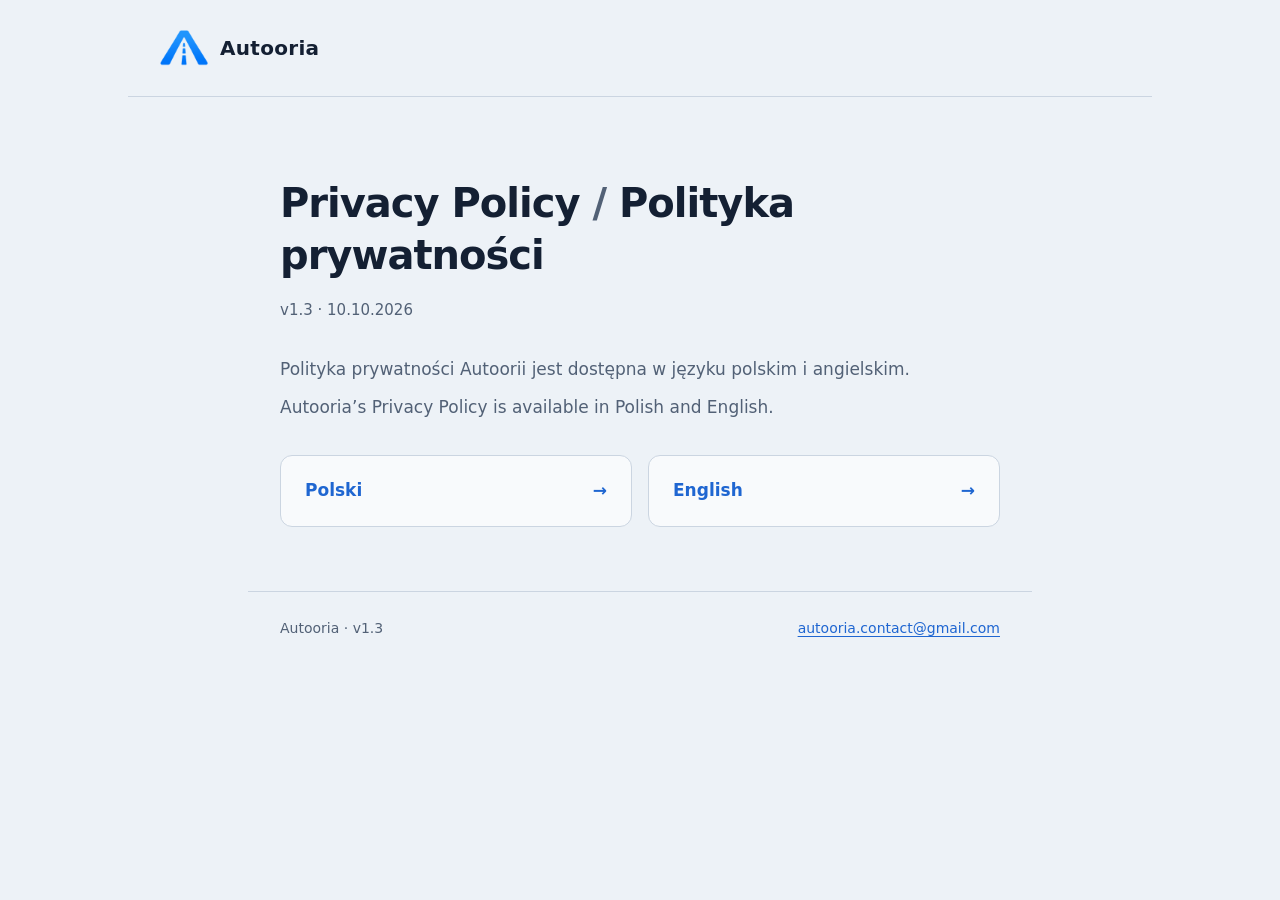
==== index.html @ 43687ce3 "feat: publish Autooria privacy policy website" ====
<!doctype html>
<html lang="pl">
<head>
  <meta charset="utf-8">
  <meta name="viewport" content="width=device-width, initial-scale=1">
  <title>Autooria — Privacy Policy / Polityka prywatności</title>
  <link rel="icon" type="image/png" href="assets/autooria-logo.png">
  <link rel="stylesheet" href="assets/style.css">
</head>
<body>
  <a class="skip-link" href="#main">Przejdź do treści / <span lang="en">Skip to content</span></a>
  <header class="site-header">
    <a class="brand" href="index.html" aria-label="Autooria — Home / Strona główna"><img src="assets/autooria-logo.png" width="48" height="48" alt=""><span>Autooria</span></a>
  </header>
  <main id="main" class="language-selection" tabindex="-1">
    <h1><span lang="en">Privacy Policy</span><span class="title-divider" aria-hidden="true"> / </span><span>Polityka prywatności</span></h1>
    <p class="metadata">v1.3 · <time datetime="2026-10-10">10.10.2026</time></p>
    <div class="intro">
      <p>Polityka prywatności Autoorii jest dostępna w języku polskim i angielskim.</p>
      <p lang="en">Autooria’s Privacy Policy is available in Polish and English.</p>
    </div>
    <nav class="language-options" aria-label="Wybierz język / Choose a language">
      <a href="pl/index.html" lang="pl" hreflang="pl"><span>Polski</span><span aria-hidden="true">→</span></a>
      <a href="en/index.html" lang="en" hreflang="en"><span>English</span><span aria-hidden="true">→</span></a>
    </nav>
  </main>
  <footer class="site-footer"><span>Autooria <span class="footer-version">· v1.3</span></span><a href="mailto:autooria.contact@gmail.com">autooria.contact@gmail.com</a></footer>
</body>
</html>
---- assets/style.css ----
/* Light Autooria tokens: background, surface, text, border and accent. */
:root {
  color-scheme: light;
  --background: #edf2f7;
  --surface: #f8fafc;
  --text: #142033;
  --muted: #526176;
  --border: #cbd5e1;
  --accent: #1f66d1;
  --accent-pressed: #174ea6;
  font-family: system-ui, -apple-system, "Segoe UI", sans-serif;
  font-size: 100%;
  color: var(--text);
  background: var(--background);
}

* { box-sizing: border-box; }

body {
  margin: 0;
  font-size: 1.0625rem;
  line-height: 1.75;
}

a {
  color: var(--accent);
  text-underline-offset: 0.2em;
  text-decoration-thickness: 1px;
  overflow-wrap: anywhere;
}

a:hover { color: var(--accent-pressed); }

a:focus-visible {
  outline: 3px solid var(--accent);
  outline-offset: 4px;
  border-radius: 3px;
}

.skip-link {
  position: absolute;
  z-index: 1;
  top: 0.75rem;
  left: 1rem;
  max-width: calc(100% - 2rem);
  padding: 0.5rem 1rem;
  background: var(--surface);
  transform: translateY(-200%);
}

.skip-link:focus { transform: translateY(0); }

.site-header {
  max-width: 64rem;
  margin: 0 auto;
  padding: 1.5rem 2rem;
  display: flex;
  align-items: center;
  justify-content: space-between;
  flex-wrap: wrap;
  gap: 1rem;
  border-bottom: 1px solid var(--border);
}

.brand {
  display: inline-flex;
  align-items: center;
  gap: 0.75rem;
  color: var(--text);
  font-size: 1.25rem;
  font-weight: 650;
  letter-spacing: 0.015em;
  text-decoration: none;
  min-height: 3rem;
}

.brand img {
  display: block;
  width: 3rem;
  height: 3rem;
  object-fit: contain;
}

.language-nav {
  display: flex;
  flex-wrap: wrap;
  align-items: center;
  gap: 0.25rem;
}

.language-nav a {
  display: inline-flex;
  align-items: center;
  justify-content: center;
  padding: 0.5rem 0.75rem;
  min-height: 3rem;
  font-size: 0.9375rem;
  font-weight: 550;
  border-radius: 0.5rem;
  text-decoration: none;
}

.language-nav a[aria-current="page"] {
  color: var(--text);
  background: var(--surface);
  box-shadow: inset 0 -2px var(--accent);
}

.document, .language-selection {
  max-width: 49rem;
  padding: 3.5rem 2rem 4rem;
  margin: 0 auto;
}

h1, h2 {
  font-weight: 650;
  line-height: 1.3;
  text-wrap: pretty;
  overflow-wrap: anywhere;
}

h1 {
  margin: 0 0 1rem;
  font-size: clamp(1.75rem, 1.2rem + 2vw, 2.5rem);
  letter-spacing: -0.025em;
}

.metadata {
  color: var(--muted);
  font-size: 0.9375rem;
  margin: 0;
}

.document-header {
  padding-bottom: 2rem;
  border-bottom: 1px solid var(--border);
}

section { margin-top: 2.5rem; }

h2 {
  margin: 0 0 1rem;
  font-size: 1.25rem;
  letter-spacing: -0.012em;
}

p { margin: 0 0 1.25rem; }

section p:last-child { margin-bottom: 0; }

.language-selection { padding-top: 5rem; }

.title-divider { color: var(--muted); }

.intro { margin: 2rem 0; color: var(--muted); }
.intro p { margin: 0 0 0.5rem; }

.language-options {
  display: grid;
  grid-template-columns: repeat(2, minmax(0, 1fr));
  gap: 1rem;
}

.language-options a {
  display: flex;
  align-items: center;
  justify-content: space-between;
  gap: 1rem;
  padding: 1.25rem 1.5rem;
  background: var(--surface);
  border: 1px solid var(--border);
  border-radius: 0.75rem;
  font-weight: 600;
  text-decoration: none;
}

.language-options a:hover { border-color: var(--accent); }

.site-footer {
  max-width: 49rem;
  margin: 0 auto;
  padding: 1.5rem 2rem 2rem;
  display: flex;
  flex-wrap: wrap;
  justify-content: space-between;
  gap: 0.5rem 1.5rem;
  border-top: 1px solid var(--border);
  font-size: 0.875rem;
  color: var(--muted);
}

.footer-version { white-space: nowrap; }

@media (max-width: 30rem) {
  .site-header { padding: 1rem; gap: 0.5rem; }
  .document, .language-selection { padding: 2.5rem 1.25rem 3rem; }
  .language-selection { padding-top: 3rem; }
  .language-options { grid-template-columns: 1fr; }
  .site-footer { padding: 1.5rem 1.25rem; }
}

@media print {
  :root { background: white; color: black; }
  .skip-link, .language-nav, .site-footer { display: none; }
  .document { max-width: none; padding: 1.5rem 0; }
  .site-header { max-width: none; padding: 0 0 1rem; }
  h2 { break-after: avoid; }
  p { orphans: 3; widows: 3; }
}
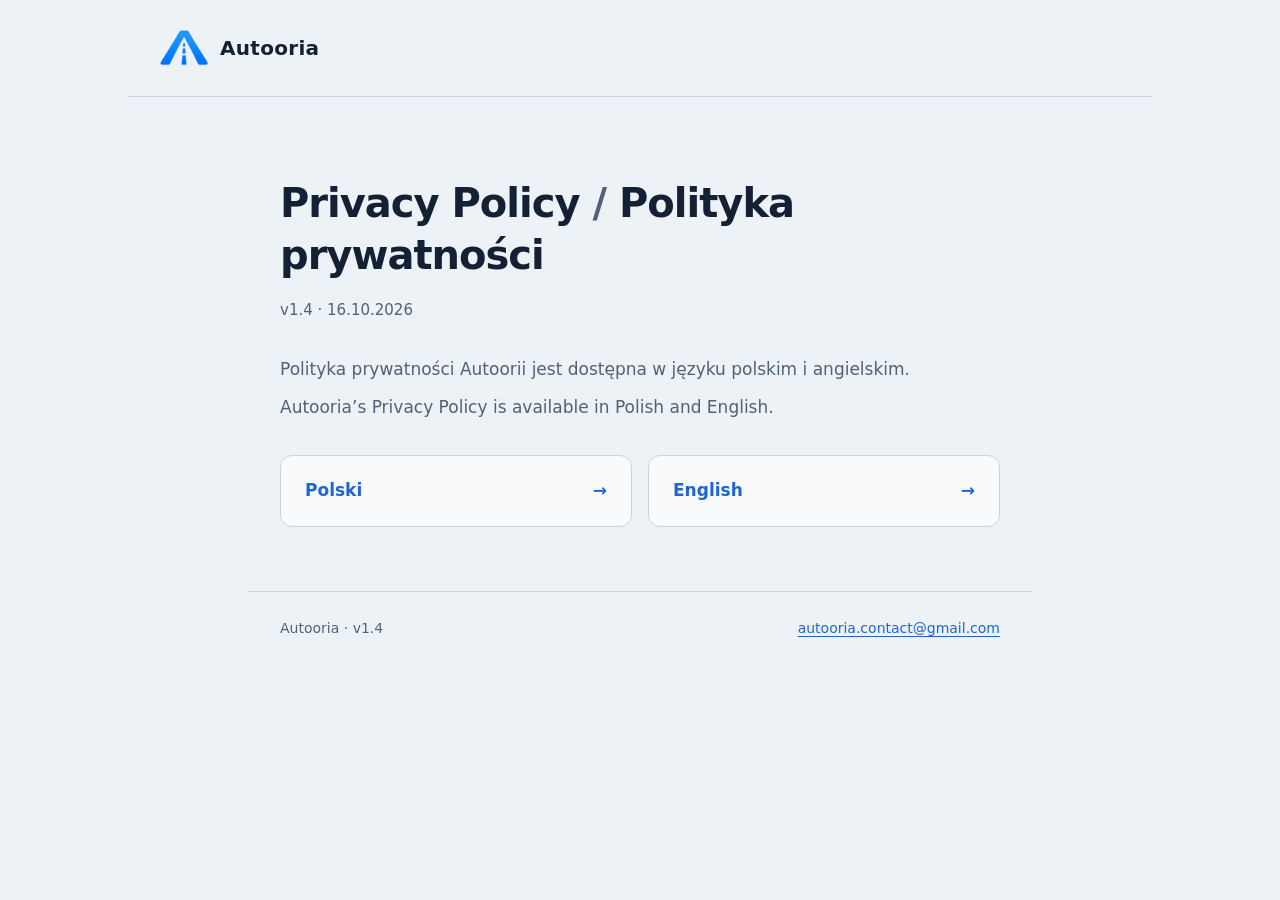
==== commit 53acb96f: "docs: update privacy policy to v1.4" ====
--- a/index.html
+++ b/index.html
@@ -14,7 +14,7 @@
   </header>
   <main id="main" class="language-selection" tabindex="-1">
     <h1><span lang="en">Privacy Policy</span><span class="title-divider" aria-hidden="true"> / </span><span>Polityka prywatności</span></h1>
-    <p class="metadata">v1.3 · <time datetime="2026-10-10">10.10.2026</time></p>
+    <p class="metadata">v1.4 · <time datetime="2026-10-16">16.10.2026</time></p>
     <div class="intro">
       <p>Polityka prywatności Autoorii jest dostępna w języku polskim i angielskim.</p>
       <p lang="en">Autooria’s Privacy Policy is available in Polish and English.</p>
@@ -24,6 +24,6 @@
       <a href="en/index.html" lang="en" hreflang="en"><span>English</span><span aria-hidden="true">→</span></a>
     </nav>
   </main>
-  <footer class="site-footer"><span>Autooria <span class="footer-version">· v1.3</span></span><a href="mailto:autooria.contact@gmail.com">autooria.contact@gmail.com</a></footer>
+  <footer class="site-footer"><span>Autooria <span class="footer-version">· v1.4</span></span><a href="mailto:autooria.contact@gmail.com">autooria.contact@gmail.com</a></footer>
 </body>
 </html>
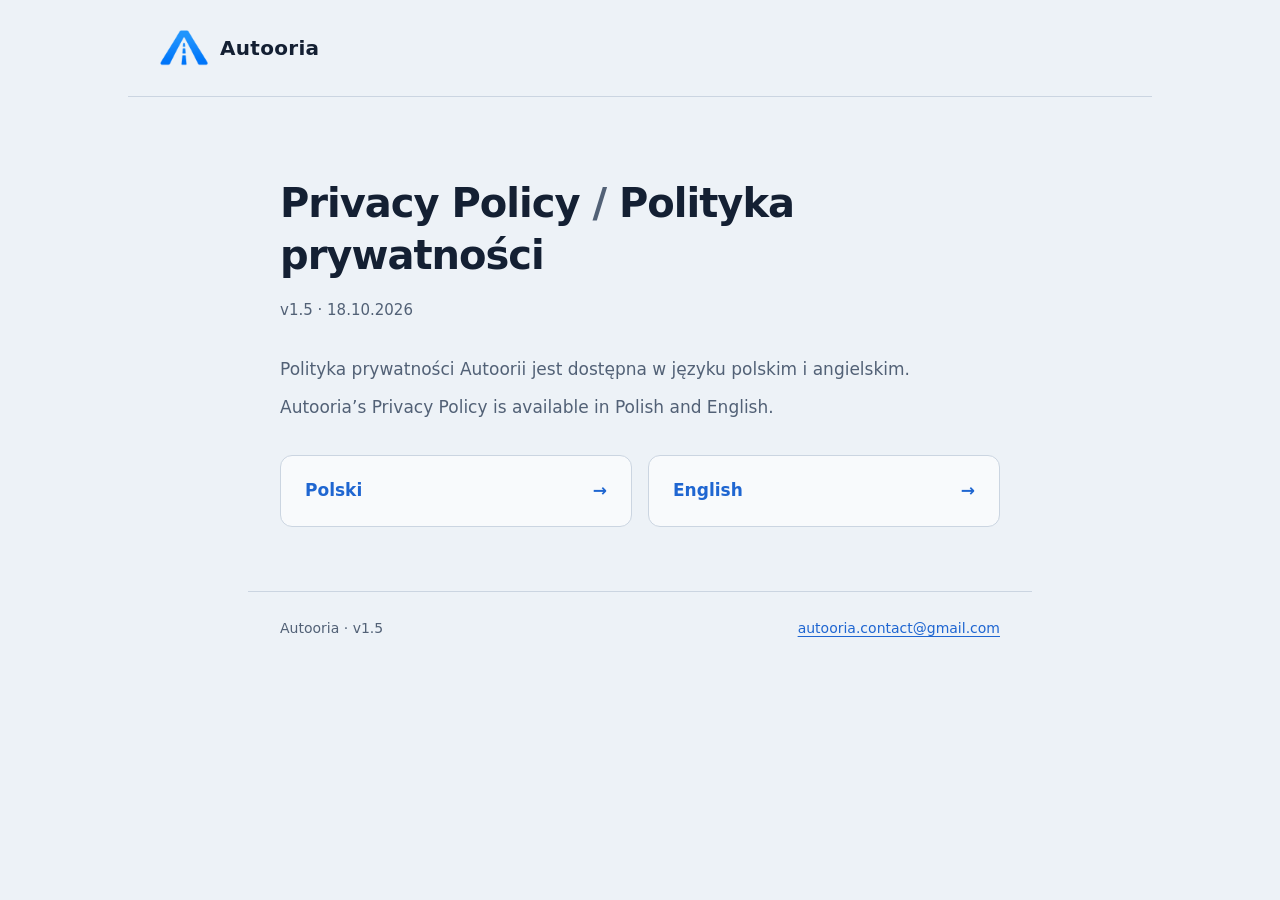
==== commit bf08f62b: "new version 1.5" ====
--- a/index.html
+++ b/index.html
@@ -14,7 +14,7 @@
   </header>
   <main id="main" class="language-selection" tabindex="-1">
     <h1><span lang="en">Privacy Policy</span><span class="title-divider" aria-hidden="true"> / </span><span>Polityka prywatności</span></h1>
-    <p class="metadata">v1.4 · <time datetime="2026-10-16">16.10.2026</time></p>
+    <p class="metadata">v1.5 · <time datetime="2026-10-18">18.10.2026</time></p>
     <div class="intro">
       <p>Polityka prywatności Autoorii jest dostępna w języku polskim i angielskim.</p>
       <p lang="en">Autooria’s Privacy Policy is available in Polish and English.</p>
@@ -24,6 +24,6 @@
       <a href="en/index.html" lang="en" hreflang="en"><span>English</span><span aria-hidden="true">→</span></a>
     </nav>
   </main>
-  <footer class="site-footer"><span>Autooria <span class="footer-version">· v1.4</span></span><a href="mailto:autooria.contact@gmail.com">autooria.contact@gmail.com</a></footer>
+  <footer class="site-footer"><span>Autooria <span class="footer-version">· v1.5</span></span><a href="mailto:autooria.contact@gmail.com">autooria.contact@gmail.com</a></footer>
 </body>
 </html>
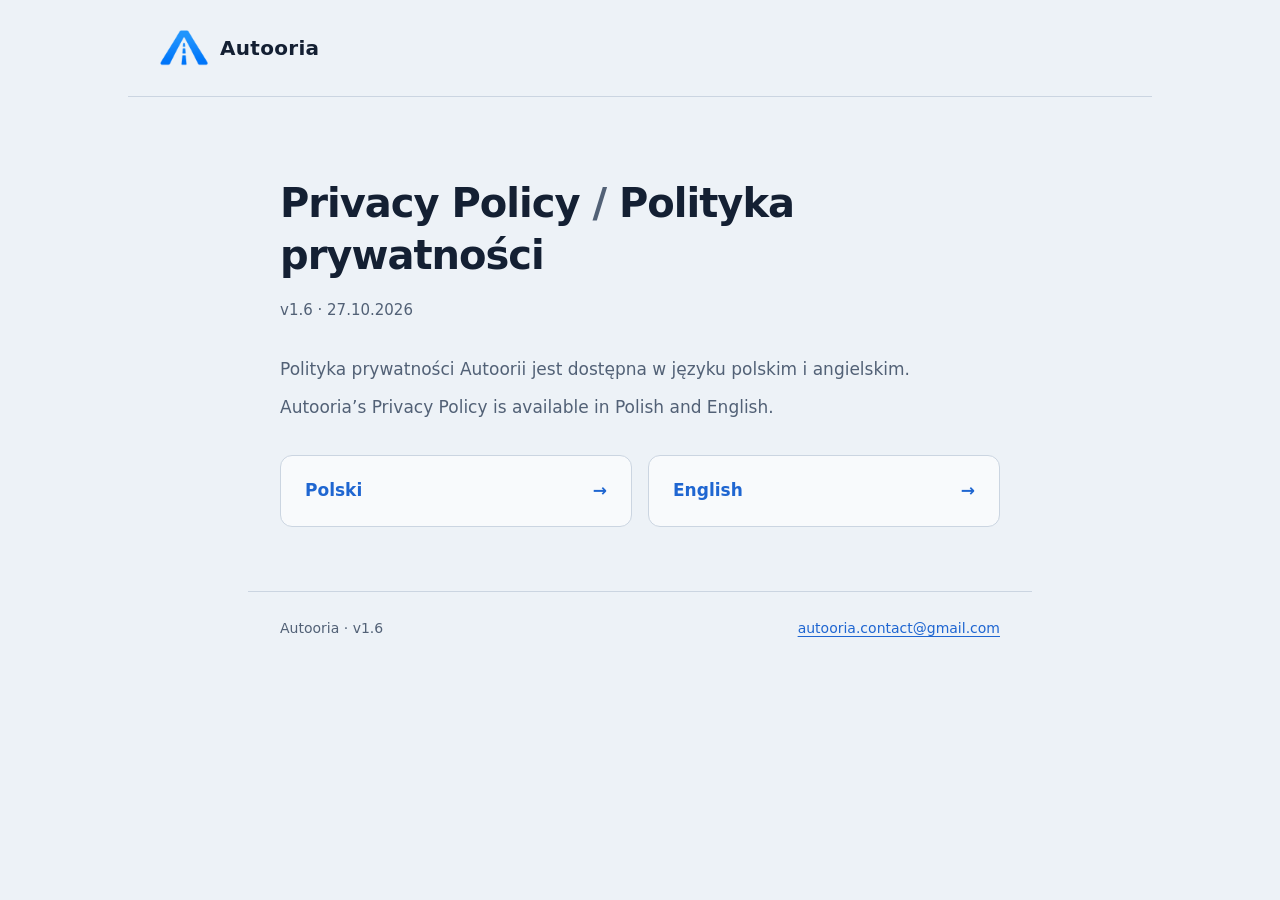
==== commit fa080e23: "new privacy" ====
--- a/index.html
+++ b/index.html
@@ -14,7 +14,7 @@
   </header>
   <main id="main" class="language-selection" tabindex="-1">
     <h1><span lang="en">Privacy Policy</span><span class="title-divider" aria-hidden="true"> / </span><span>Polityka prywatności</span></h1>
-    <p class="metadata">v1.5 · <time datetime="2026-10-18">18.10.2026</time></p>
+    <p class="metadata">v1.6 · <time datetime="2026-10-27">27.10.2026</time></p>
     <div class="intro">
       <p>Polityka prywatności Autoorii jest dostępna w języku polskim i angielskim.</p>
       <p lang="en">Autooria’s Privacy Policy is available in Polish and English.</p>
@@ -24,6 +24,6 @@
       <a href="en/index.html" lang="en" hreflang="en"><span>English</span><span aria-hidden="true">→</span></a>
     </nav>
   </main>
-  <footer class="site-footer"><span>Autooria <span class="footer-version">· v1.5</span></span><a href="mailto:autooria.contact@gmail.com">autooria.contact@gmail.com</a></footer>
+  <footer class="site-footer"><span>Autooria <span class="footer-version">· v1.6</span></span><a href="mailto:autooria.contact@gmail.com">autooria.contact@gmail.com</a></footer>
 </body>
-</html>
+</html>
